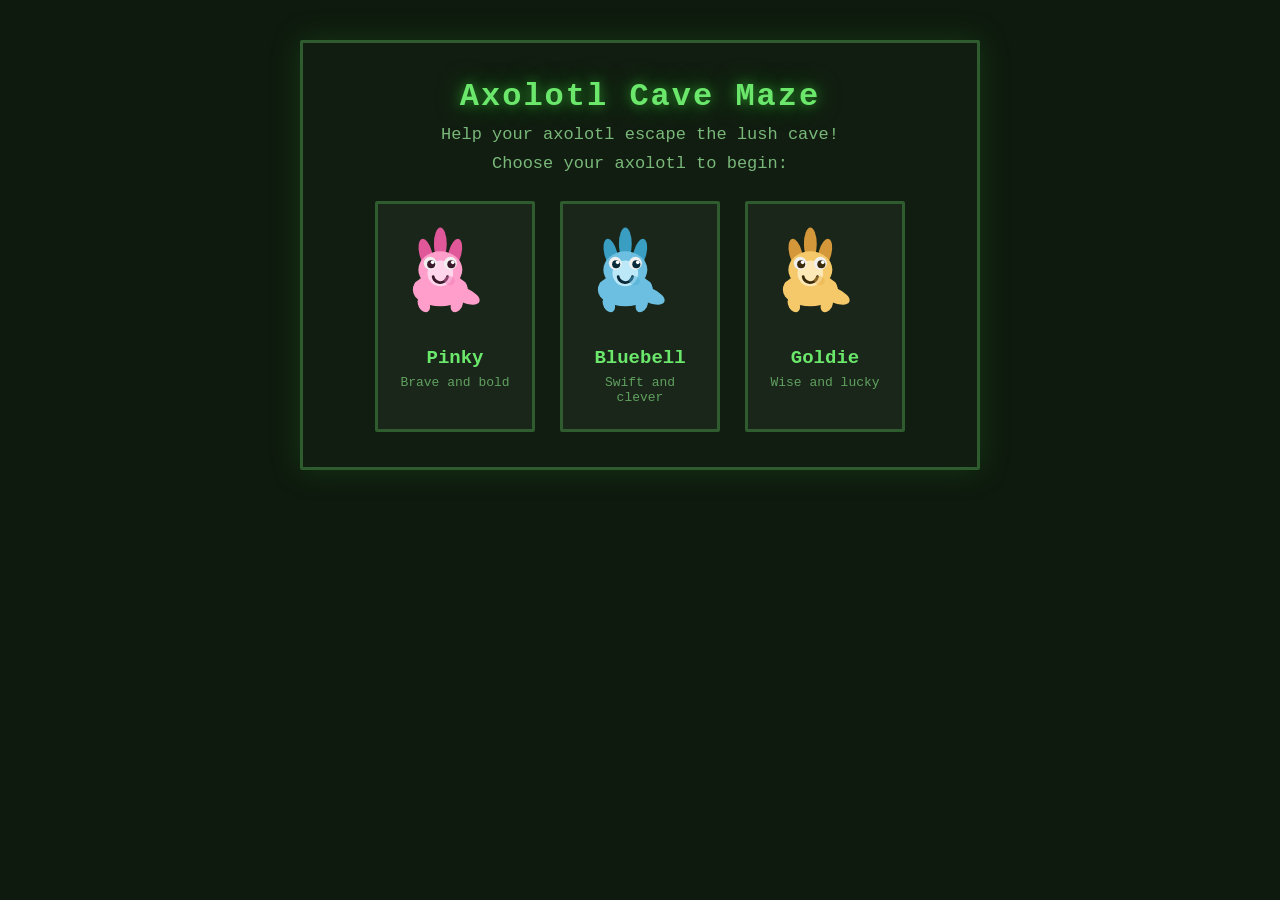
==== axolotl-maze/index.html @ 188d5bda "update" ====
<!DOCTYPE html>
<html lang="en">
<head>
    <!-- This file is the main page of the Axolotl Cave Maze game -->
    <meta charset="UTF-8">
    <meta name="viewport" content="width=device-width, initial-scale=1.0">
    <title>Axolotl Cave Maze</title>
    <link rel="stylesheet" href="style.css">
</head>
<body>

    <!-- ===================== -->
    <!-- SELECTION SCREEN      -->
    <!-- This shows first so   -->
    <!-- the player can pick   -->
    <!-- their axolotl         -->
    <!-- ===================== -->
    <div id="selection-screen">
        <h1>Axolotl Cave Maze</h1>
        <p class="subtitle">Help your axolotl escape the lush cave!</p>
        <p class="subtitle">Choose your axolotl to begin:</p>

        <div id="axolotl-choices">

            <!-- Choice 1: Pink axolotl -->
            <div class="axolotl-choice" onclick="selectAxolotl(0)">
                <canvas id="axolotl-preview-0" width="110" height="110"></canvas>
                <p class="axolotl-name">Pinky</p>
                <p class="axolotl-desc">Brave and bold</p>
            </div>

            <!-- Choice 2: Blue axolotl -->
            <div class="axolotl-choice" onclick="selectAxolotl(1)">
                <canvas id="axolotl-preview-1" width="110" height="110"></canvas>
                <p class="axolotl-name">Bluebell</p>
                <p class="axolotl-desc">Swift and clever</p>
            </div>

            <!-- Choice 3: Golden axolotl -->
            <div class="axolotl-choice" onclick="selectAxolotl(2)">
                <canvas id="axolotl-preview-2" width="110" height="110"></canvas>
                <p class="axolotl-name">Goldie</p>
                <p class="axolotl-desc">Wise and lucky</p>
            </div>

        </div>
    </div>


    <!-- ===================== -->
    <!-- GAME SCREEN           -->
    <!-- This shows when the   -->
    <!-- game is being played  -->
    <!-- ===================== -->
    <div id="game-screen">

        <!-- Top bar with title and buttons -->
        <div id="top-bar">
            <h1>Axolotl Cave Maze</h1>
            <div id="top-buttons">
                <button onclick="startNewGame()">New Maze</button>
                <button onclick="goToSelection()">Change Axolotl</button>
            </div>
        </div>

        <!-- The maze grid is placed here by game.js -->
        <div id="maze-container">
            <div id="maze-grid"></div>
        </div>

        <!-- Win message (hidden until player reaches the exit) -->
        <div id="win-message">
            You found the exit! Well done!
            <br>
            <button onclick="startNewGame()" style="margin-top: 15px;">Play Again</button>
        </div>

        <!-- Instructions for the player -->
        <div id="instructions">
            <p>Use the <strong>arrow keys</strong> to move your axolotl</p>
            <p>Find the <span class="exit-label">glowing blue exit</span> to win!</p>
        </div>

        <!-- On-screen arrow buttons (useful for touch screens) -->
        <div id="arrow-buttons">
            <div id="arrow-row-top">
                <button class="arrow-btn" onclick="movePlayer(-1, 0)">UP</button>
            </div>
            <div id="arrow-row-middle">
                <button class="arrow-btn" onclick="movePlayer(0, -1)">LEFT</button>
                <button class="arrow-btn" onclick="movePlayer(1, 0)">DOWN</button>
                <button class="arrow-btn" onclick="movePlayer(0, 1)">RIGHT</button>
            </div>
        </div>

    </div>


    <!-- Load the game code last so the page is ready first -->
    <script src="game.js"></script>

</body>
</html>
---- axolotl-maze/style.css ----
/* ===================================================
   AXOLOTL CAVE MAZE - style.css
   This file controls how everything LOOKS.
   Change colors and sizes here to customize the game!
   =================================================== */


/* ---------------------
   RESET AND BASE STYLES
   Makes sure all browsers show things the same way
   --------------------- */
* {
    box-sizing: border-box;
    margin: 0;
    padding: 0;
}

body {
    /* Dark cave background color */
    background-color: #0e1a0e;
    color: #d0e8d0;

    /* Blocky, pixel-like font */
    font-family: 'Courier New', Courier, monospace;
    text-align: center;
    padding: 20px;
    min-height: 100vh;
}


/* ---------------------
   TEXT STYLES
   --------------------- */
h1 {
    /* Glowing green title - like bioluminescent cave plants */
    color: #6be86b;
    font-size: 32px;
    letter-spacing: 2px;
    text-shadow: 0 0 12px #2a8a2a, 0 0 24px #1a6a1a;
    margin-bottom: 8px;
}

p {
    color: #90c890;
    font-size: 15px;
    margin: 6px 0;
}

.subtitle {
    color: #7ab87a;
    font-size: 17px;
    margin: 10px 0;
}

strong {
    color: #6be86b;
}

.exit-label {
    color: #3abcd4;
    text-shadow: 0 0 6px #1a8caa;
}


/* ======================= */
/* SELECTION SCREEN STYLES */
/* ======================= */

#selection-screen {
    /* This div is shown first when the page loads */
    display: block;
    max-width: 680px;
    margin: 20px auto;
    padding: 35px 30px;

    /* Dark cave stone background */
    background-color: #111d11;
    border: 3px solid #2e5c2e;

    /* Sharp corners like Minecraft blocks */
    border-radius: 2px;

    /* Soft green glow around the panel */
    box-shadow: 0 0 30px rgba(40, 120, 40, 0.3);
}

/* The row of three axolotl choices */
#axolotl-choices {
    display: flex;
    justify-content: center;
    gap: 25px;
    margin-top: 28px;
    flex-wrap: wrap;
}

/* Each individual axolotl card */
.axolotl-choice {
    cursor: pointer;
    padding: 18px 15px;
    background-color: #192619;
    border: 3px solid #2e5c2e;
    border-radius: 2px;
    width: 160px;

    /* Smooth color transition on hover */
    transition: background-color 0.1s, border-color 0.1s, transform 0.1s;
}

/* When the mouse hovers over a choice, it lights up */
.axolotl-choice:hover {
    background-color: #223a22;
    border-color: #6be86b;
    transform: translateY(-3px);
    box-shadow: 0 6px 20px rgba(40, 140, 40, 0.4);
}

.axolotl-name {
    margin-top: 10px;
    font-size: 19px;
    font-weight: bold;
    color: #6be86b;
}

.axolotl-desc {
    font-size: 13px;
    color: #60a060;
    margin-top: 4px;
}


/* ==================== */
/* GAME SCREEN STYLES   */
/* ==================== */

#game-screen {
    /* This is hidden until a player chooses their axolotl */
    display: none;
    max-width: 800px;
    margin: 0 auto;
}

/* Top bar with title and control buttons */
#top-bar {
    display: flex;
    align-items: center;
    justify-content: space-between;
    margin-bottom: 15px;
    padding: 10px 15px;
    background-color: #111d11;
    border: 2px solid #2e5c2e;
    border-radius: 2px;
}

#top-bar h1 {
    font-size: 22px;
    margin: 0;
}

#top-buttons {
    display: flex;
    gap: 10px;
}


/* ---------------------
   BUTTON STYLES
   --------------------- */
button {
    background-color: #1e4a1e;
    color: #6be86b;
    border: 2px solid #2e5c2e;
    padding: 8px 18px;
    font-family: 'Courier New', Courier, monospace;
    font-size: 14px;
    cursor: pointer;
    border-radius: 2px;
    letter-spacing: 1px;
    transition: background-color 0.1s, border-color 0.1s;
}

button:hover {
    background-color: #2a6a2a;
    border-color: #6be86b;
}

button:active {
    background-color: #1a4a1a;
}


/* ---------------------
   THE MAZE GRID
   This is the main game area - a 10x10 grid of squares
   Each square is 58px wide and tall
   --------------------- */
#maze-container {
    display: inline-block;
    border: 4px solid #2e5c2e;
    box-shadow: 0 0 25px rgba(40, 140, 40, 0.4),
                inset 0 0 10px rgba(0, 0, 0, 0.5);
    line-height: 0; /* Removes gap between cells */
}

#maze-grid {
    display: grid;

    /* 10 columns, each 58px wide */
    grid-template-columns: repeat(10, 58px);

    /* 10 rows, each 58px tall */
    grid-template-rows: repeat(10, 58px);

    /* No gaps between cells - flush like Minecraft blocks */
    gap: 0;
}

/* Every cell in the maze */
.cell {
    width: 58px;
    height: 58px;
    display: flex;
    align-items: center;
    justify-content: center;
    position: relative;
}


/* ---------------------
   CELL TYPES
   Change these to make the maze look different!
   --------------------- */

/* WALL cells - dark stone blocks you cannot walk through */
.wall {
    background-color: #252525;

    /* Adds a subtle grid texture to make it look like stone */
    background-image:
        linear-gradient(rgba(255,255,255,0.04) 1px, transparent 1px),
        linear-gradient(90deg, rgba(255,255,255,0.04) 1px, transparent 1px);
    background-size: 14px 14px;
    background-position: 2px 2px;

    /* 3D block edges, like Minecraft */
    box-shadow:
        inset 2px 2px 0 rgba(255,255,255,0.08),
        inset -2px -2px 0 rgba(0,0,0,0.4);

    border: 1px solid #181818;
}

/* PATH cells - mossy cave floor you can walk on */
.path {
    background-color: #2a4228;

    /* Subtle mossy spots */
    background-image:
        radial-gradient(circle at 25% 35%, rgba(80,130,60,0.25) 0%, transparent 55%),
        radial-gradient(circle at 75% 70%, rgba(50,90,40,0.20) 0%, transparent 55%);

    border: 1px solid #1e3020;
    box-shadow: inset 0 0 4px rgba(0,0,0,0.3);
}

/* START cell - where the axolotl begins */
.start {
    background-color: #2a5c18;
    background-image: radial-gradient(circle at 50% 50%, #3a8c22, #1e4a10);
    border: 1px solid #1a3c0c;
    box-shadow: inset 0 0 12px rgba(60,140,30,0.4);
}

/* END cell - the exit! It glows blue like a crystal cave pool */
.end {
    background-color: #0e3d5c;
    background-image: radial-gradient(circle at 50% 40%, #2a9cca, #083050);
    border: 1px solid #082840;

    /* Pulsing glow animation - this makes it look alive! */
    animation: crystal-pulse 1.8s ease-in-out infinite alternate;
}

/* The glowing animation for the exit cell */
@keyframes crystal-pulse {
    from {
        box-shadow: 0 0 8px rgba(42,156,202,0.5),
                    inset 0 0 8px rgba(42,156,202,0.2);
    }
    to {
        box-shadow: 0 0 22px rgba(42,156,202,0.9),
                    inset 0 0 16px rgba(42,156,202,0.5);
    }
}

/* EXIT LABEL - the word "EXIT" shown on the end cell */
.exit-text {
    color: #7adcf0;
    font-size: 10px;
    font-weight: bold;
    letter-spacing: 1px;
    text-shadow: 0 0 6px #2a9cca;
    position: absolute;
    bottom: 6px;
    left: 0;
    right: 0;
    text-align: center;
}

/* PLAYER cell - the cell where the axolotl currently is */
.player-cell {
    background-color: #2a4228;
    background-image:
        radial-gradient(circle at 25% 35%, rgba(80,130,60,0.25) 0%, transparent 55%);
    border: 1px solid #1e3020;
    padding: 2px;
}


/* ---------------------
   WIN MESSAGE
   Shown when the player reaches the exit
   --------------------- */
#win-message {
    display: none; /* Hidden until the player wins */
    margin: 16px auto;
    padding: 20px 30px;
    max-width: 580px;
    background-color: #112211;
    border: 3px solid #6be86b;
    color: #6be86b;
    font-size: 22px;
    letter-spacing: 1px;

    /* Flashing border animation */
    animation: win-flash 0.7s ease-in-out infinite alternate;
}

@keyframes win-flash {
    from { border-color: #6be86b; color: #6be86b; }
    to   { border-color: #3abcd4; color: #3abcd4; }
}


/* ---------------------
   INSTRUCTIONS PANEL
   --------------------- */
#instructions {
    margin: 14px auto;
    padding: 12px 20px;
    max-width: 580px;
    background-color: #111d11;
    border: 2px solid #2e5c2e;
    border-radius: 2px;
}

#instructions p {
    margin: 4px 0;
    font-size: 14px;
}


/* ---------------------
   ON-SCREEN ARROW BUTTONS
   For players using a touch screen or mouse
   --------------------- */
#arrow-buttons {
    margin: 14px auto;
    display: inline-block;
}

#arrow-row-top {
    text-align: center;
    margin-bottom: 6px;
}

#arrow-row-middle {
    display: flex;
    gap: 6px;
    justify-content: center;
}

.arrow-btn {
    width: 70px;
    height: 46px;
    font-size: 13px;
    font-weight: bold;
    letter-spacing: 1px;
}
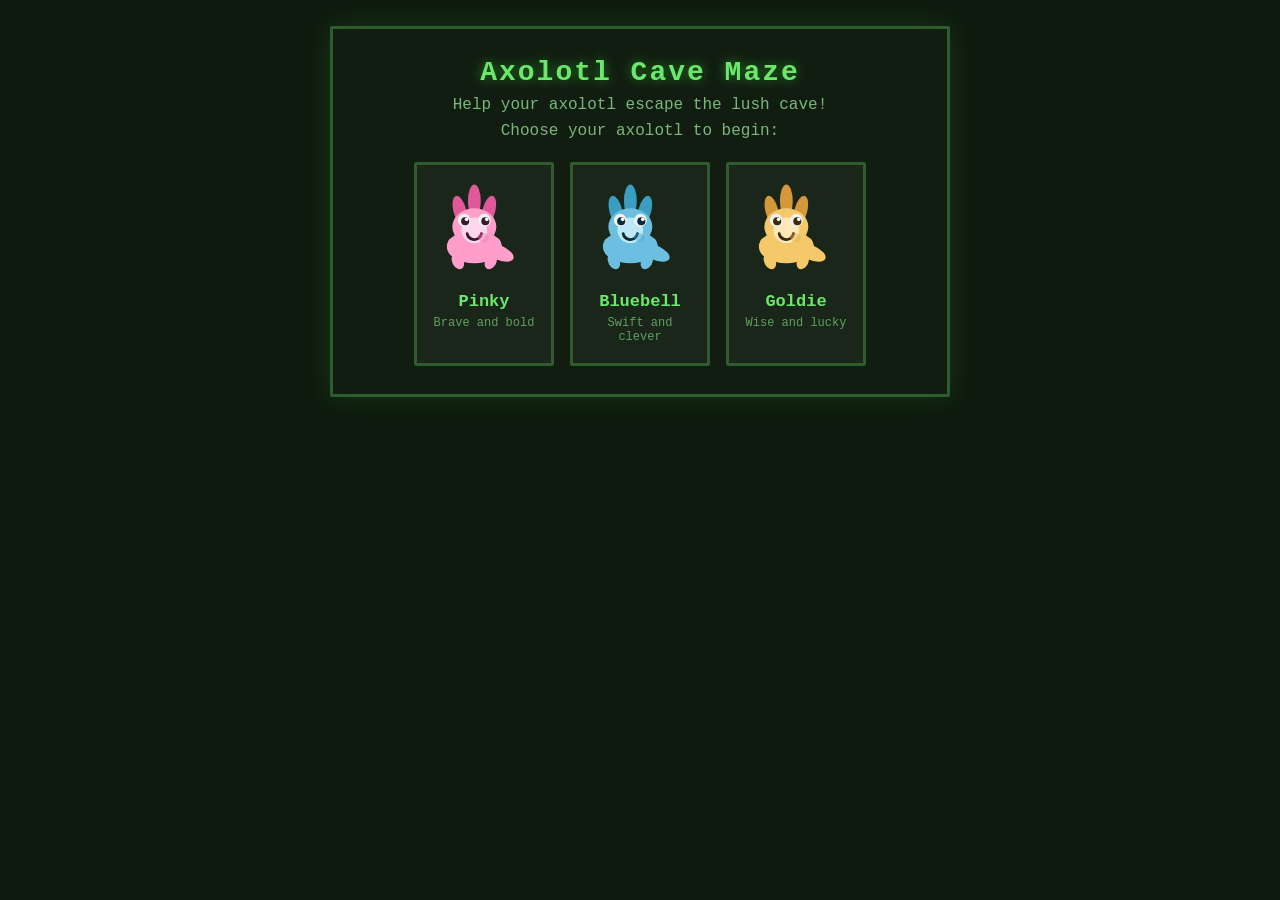
==== commit 1d4c3e60: "update" ====
--- a/axolotl-maze/index.html
+++ b/axolotl-maze/index.html
@@ -1,7 +1,6 @@
 <!DOCTYPE html>
 <html lang="en">
 <head>
-    <!-- This file is the main page of the Axolotl Cave Maze game -->
     <meta charset="UTF-8">
     <meta name="viewport" content="width=device-width, initial-scale=1.0">
     <title>Axolotl Cave Maze</title>
@@ -9,95 +8,215 @@
 </head>
 <body>
 
-    <!-- ===================== -->
-    <!-- SELECTION SCREEN      -->
-    <!-- This shows first so   -->
-    <!-- the player can pick   -->
-    <!-- their axolotl         -->
-    <!-- ===================== -->
+    <!-- ============================================================ -->
+    <!-- SCREEN 1: SELECTION SCREEN                                    -->
+    <!-- ============================================================ -->
     <div id="selection-screen">
         <h1>Axolotl Cave Maze</h1>
         <p class="subtitle">Help your axolotl escape the lush cave!</p>
         <p class="subtitle">Choose your axolotl to begin:</p>
 
         <div id="axolotl-choices">
-
-            <!-- Choice 1: Pink axolotl -->
             <div class="axolotl-choice" onclick="selectAxolotl(0)">
-                <canvas id="axolotl-preview-0" width="110" height="110"></canvas>
+                <canvas id="axolotl-preview-0" width="100" height="100"></canvas>
                 <p class="axolotl-name">Pinky</p>
                 <p class="axolotl-desc">Brave and bold</p>
             </div>
-
-            <!-- Choice 2: Blue axolotl -->
             <div class="axolotl-choice" onclick="selectAxolotl(1)">
-                <canvas id="axolotl-preview-1" width="110" height="110"></canvas>
+                <canvas id="axolotl-preview-1" width="100" height="100"></canvas>
                 <p class="axolotl-name">Bluebell</p>
                 <p class="axolotl-desc">Swift and clever</p>
             </div>
-
-            <!-- Choice 3: Golden axolotl -->
             <div class="axolotl-choice" onclick="selectAxolotl(2)">
-                <canvas id="axolotl-preview-2" width="110" height="110"></canvas>
+                <canvas id="axolotl-preview-2" width="100" height="100"></canvas>
                 <p class="axolotl-name">Goldie</p>
                 <p class="axolotl-desc">Wise and lucky</p>
             </div>
-
         </div>
     </div>
 
 
-    <!-- ===================== -->
-    <!-- GAME SCREEN           -->
-    <!-- This shows when the   -->
-    <!-- game is being played  -->
-    <!-- ===================== -->
-    <div id="game-screen">
-
-        <!-- Top bar with title and buttons -->
+    <!-- ============================================================ -->
+    <!-- SCREEN 2: GAME SCREEN                                        -->
+    <!--                                                              -->
+    <!-- Layout principle: controls are ALWAYS above the maze so     -->
+    <!-- they are visible without scrolling on any screen size.       -->
+    <!--                                                              -->
+    <!-- Each panel (game / win / viz) has its OWN copy of the maze  -->
+    <!-- grid so the layout doesn't shift when panels swap.           -->
+    <!-- ============================================================ -->
+    <div id="game-screen" style="display:none">
+
+        <!-- Compact top bar shown in every panel -->
         <div id="top-bar">
-            <h1>Axolotl Cave Maze</h1>
+            <span id="top-title">Axolotl Cave Maze</span>
             <div id="top-buttons">
-                <button onclick="startNewGame()">New Maze</button>
-                <button onclick="goToSelection()">Change Axolotl</button>
+                <button onclick="startNewGame()">New</button>
+                <button onclick="goToSelection()">Axolotl</button>
             </div>
         </div>
 
-        <!-- The maze grid is placed here by game.js -->
-        <div id="maze-container">
-            <div id="maze-grid"></div>
-        </div>
-
-        <!-- Win message (hidden until player reaches the exit) -->
-        <div id="win-message">
-            You found the exit! Well done!
-            <br>
-            <button onclick="startNewGame()" style="margin-top: 15px;">Play Again</button>
-        </div>
-
-        <!-- Instructions for the player -->
-        <div id="instructions">
-            <p>Use the <strong>arrow keys</strong> to move your axolotl</p>
-            <p>Find the <span class="exit-label">glowing blue exit</span> to win!</p>
-        </div>
-
-        <!-- On-screen arrow buttons (useful for touch screens) -->
-        <div id="arrow-buttons">
-            <div id="arrow-row-top">
-                <button class="arrow-btn" onclick="movePlayer(-1, 0)">UP</button>
-            </div>
-            <div id="arrow-row-middle">
-                <button class="arrow-btn" onclick="movePlayer(0, -1)">LEFT</button>
-                <button class="arrow-btn" onclick="movePlayer(1, 0)">DOWN</button>
-                <button class="arrow-btn" onclick="movePlayer(0, 1)">RIGHT</button>
-            </div>
-        </div>
-
-    </div>
-
-
-    <!-- Load the game code last so the page is ready first -->
+
+        <!-- ======================================================= -->
+        <!-- PANEL A: GAME PANEL — shown while the player is playing  -->
+        <!-- ======================================================= -->
+        <div id="game-panel">
+
+            <!-- CONTROLS ABOVE the maze -->
+            <div id="game-top-controls">
+                <p id="move-counter">Moves: 0</p>
+
+                <!-- D-pad: UP on top row, LEFT/DOWN/RIGHT on bottom row -->
+                <div id="arrow-dpad">
+                    <div class="dpad-row">
+                        <button class="arrow-btn" onclick="movePlayer(-1, 0)">UP</button>
+                    </div>
+                    <div class="dpad-row">
+                        <button class="arrow-btn" onclick="movePlayer(0, -1)">LEFT</button>
+                        <button class="arrow-btn" onclick="movePlayer(1, 0)">DOWN</button>
+                        <button class="arrow-btn" onclick="movePlayer(0, 1)">RIGHT</button>
+                    </div>
+                </div>
+
+                <p class="hint-text">Arrow keys also work</p>
+            </div>
+
+            <!-- MAZE -->
+            <div class="maze-wrapper">
+                <div id="maze-grid" class="maze-grid"></div>
+            </div>
+
+        </div><!-- end game-panel -->
+
+
+        <!-- ======================================================= -->
+        <!-- PANEL B: WIN PANEL — shown after the player wins         -->
+        <!-- ======================================================= -->
+        <div id="win-panel" style="display:none">
+
+            <!-- STATS ABOVE the maze -->
+            <div id="win-top">
+                <div id="win-header">You escaped the cave!</div>
+
+                <div id="win-stats">
+                    <div class="stat-box">
+                        <div class="stat-number" id="stat-player-moves">0</div>
+                        <div class="stat-label">Your moves</div>
+                    </div>
+                    <div class="stat-divider">vs</div>
+                    <div class="stat-box">
+                        <div class="stat-number" id="stat-optimal-moves">0</div>
+                        <div class="stat-label">Shortest path</div>
+                    </div>
+                </div>
+
+                <div id="win-rating"></div>
+            </div>
+
+            <!-- MAZE with gold optimal path overlay -->
+            <div class="maze-wrapper">
+                <div id="win-maze-grid" class="maze-grid"></div>
+            </div>
+
+            <!-- LEGEND + BUTTONS below the maze -->
+            <div id="win-bottom">
+                <div id="win-legend">
+                    <span class="legend-dot legend-dot-optimal"></span>
+                    <span class="legend-text">Gold path = shortest route a computer would take</span>
+                </div>
+                <div id="win-buttons">
+                    <button onclick="startNewGame()">Play Again</button>
+                    <button id="watch-algo-btn" onclick="showVizPanel()">Watch Computer Solve It</button>
+                </div>
+            </div>
+
+        </div><!-- end win-panel -->
+
+
+        <!-- ======================================================= -->
+        <!-- PANEL C: VIZ PANEL — shown during algorithm demo         -->
+        <!-- ======================================================= -->
+        <div id="viz-panel" style="display:none">
+
+            <!-- ALL CONTROLS ABOVE the maze -->
+            <div id="viz-top-controls">
+
+                <!-- Algorithm selection tabs -->
+                <div id="algo-tabs">
+                    <button class="algo-tab" id="tab-bfs"   onclick="startViz('bfs')">BFS</button>
+                    <button class="algo-tab" id="tab-dfs"   onclick="startViz('dfs')">DFS</button>
+                    <button class="algo-tab" id="tab-astar" onclick="startViz('astar')">A*</button>
+                </div>
+
+                <!-- Step counter and explored count -->
+                <div id="viz-stats-bar">
+                    <span id="viz-step-count">Step: --</span>
+                    <span id="viz-explored-count">Explored: 0 cells</span>
+                </div>
+
+                <!-- Playback buttons + speed slider -->
+                <div id="viz-controls">
+                    <button id="viz-prev-btn" onclick="vizStepBack()"    disabled>Prev</button>
+                    <button id="viz-play-btn" onclick="vizTogglePlay()"  disabled>Play</button>
+                    <button id="viz-next-btn" onclick="vizStepForward()" disabled>Next</button>
+                    <div id="speed-wrapper">
+                        <label for="viz-speed">Speed:</label>
+                        <input type="range" id="viz-speed" min="1" max="10" value="5">
+                    </div>
+                </div>
+
+            </div><!-- end viz-top-controls -->
+
+            <!-- MAZE with algorithm visualization overlay -->
+            <div class="maze-wrapper">
+                <div id="viz-maze-grid" class="maze-grid"></div>
+            </div>
+
+            <!-- ALGORITHM INFO + EXPLANATION below the maze -->
+            <div id="viz-bottom-info">
+
+                <!-- Algorithm name and description -->
+                <div id="algo-info-box">
+                    <div id="algo-name">Choose an algorithm above to begin!</div>
+                    <div id="algo-description">Each algorithm searches the maze in a different way.</div>
+                </div>
+
+                <!-- Current step explanation -->
+                <div id="viz-message">Click a tab above to pick an algorithm and start the demo.</div>
+
+                <!-- Color legend -->
+                <div id="viz-legend">
+                    <div class="legend-item">
+                        <span class="legend-dot" style="background:#e8f060; box-shadow:0 0 5px #c8d020;"></span>
+                        <span>Frontier</span>
+                    </div>
+                    <div class="legend-item">
+                        <span class="legend-dot" style="background:#ffffff; box-shadow:0 0 6px #fff;"></span>
+                        <span>Current</span>
+                    </div>
+                    <div class="legend-item">
+                        <span class="legend-dot" style="background:#2a7a80;"></span>
+                        <span>Explored</span>
+                    </div>
+                    <div class="legend-item">
+                        <span class="legend-dot" style="background:#f0b800; box-shadow:0 0 5px #c09000;"></span>
+                        <span>Path found</span>
+                    </div>
+                </div>
+
+                <div id="viz-bottom-buttons">
+                    <button onclick="backToWinPanel()">Back to Results</button>
+                    <button onclick="startViz(vizAlgorithm)" id="viz-restart-btn" disabled>Restart</button>
+                </div>
+
+            </div><!-- end viz-bottom-info -->
+
+        </div><!-- end viz-panel -->
+
+    </div><!-- end game-screen -->
+
     <script src="game.js"></script>
+    <script src="visualizer.js"></script>
 
 </body>
 </html>
--- a/axolotl-maze/style.css
+++ b/axolotl-maze/style.css
@@ -1,13 +1,30 @@
 /* ===================================================
    AXOLOTL CAVE MAZE - style.css
    This file controls how everything LOOKS.
-   Change colors and sizes here to customize the game!
    =================================================== */
 
 
 /* ---------------------
-   RESET AND BASE STYLES
-   Makes sure all browsers show things the same way
+   CSS CUSTOM PROPERTIES
+   Change --cell to resize the whole maze at once!
+   Desktop: 56px per cell  →  560px total grid
+   Mobile:  34px per cell  →  340px total grid
+   --------------------- */
+:root {
+    --cell: 56px;   /* size of each maze square */
+    --btn:  56px;   /* size of arrow D-pad buttons */
+}
+
+@media (max-width: 600px) {
+    :root {
+        --cell: 34px;
+        --btn:  52px;
+    }
+}
+
+
+/* ---------------------
+   RESET + BASE
    --------------------- */
 * {
     box-sizing: border-box;
@@ -16,45 +33,39 @@
 }
 
 body {
-    /* Dark cave background color */
     background-color: #0e1a0e;
     color: #d0e8d0;
-
-    /* Blocky, pixel-like font */
     font-family: 'Courier New', Courier, monospace;
     text-align: center;
-    padding: 20px;
+    padding: 10px;
     min-height: 100vh;
 }
 
-
-/* ---------------------
-   TEXT STYLES
-   --------------------- */
 h1 {
-    /* Glowing green title - like bioluminescent cave plants */
-    color: #6be86b;
-    font-size: 32px;
+    color: #6be86b;
+    font-size: 28px;
     letter-spacing: 2px;
-    text-shadow: 0 0 12px #2a8a2a, 0 0 24px #1a6a1a;
-    margin-bottom: 8px;
+    text-shadow: 0 0 12px #2a8a2a;
+    margin-bottom: 6px;
+}
+
+@media (max-width: 600px) {
+    h1 { font-size: 20px; }
 }
 
 p {
     color: #90c890;
-    font-size: 15px;
-    margin: 6px 0;
+    font-size: 14px;
+    margin: 5px 0;
 }
 
 .subtitle {
     color: #7ab87a;
-    font-size: 17px;
-    margin: 10px 0;
-}
-
-strong {
-    color: #6be86b;
-}
+    font-size: 16px;
+    margin: 8px 0;
+}
+
+strong { color: #6be86b; }
 
 .exit-label {
     color: #3abcd4;
@@ -63,326 +74,640 @@
 
 
 /* ======================= */
-/* SELECTION SCREEN STYLES */
+/* SELECTION SCREEN        */
 /* ======================= */
 
 #selection-screen {
-    /* This div is shown first when the page loads */
     display: block;
-    max-width: 680px;
-    margin: 20px auto;
-    padding: 35px 30px;
-
-    /* Dark cave stone background */
+    max-width: 620px;
+    margin: 16px auto;
+    padding: 28px 20px;
     background-color: #111d11;
     border: 3px solid #2e5c2e;
-
-    /* Sharp corners like Minecraft blocks */
-    border-radius: 2px;
-
-    /* Soft green glow around the panel */
-    box-shadow: 0 0 30px rgba(40, 120, 40, 0.3);
-}
-
-/* The row of three axolotl choices */
+    border-radius: 2px;
+    box-shadow: 0 0 28px rgba(40,120,40,0.3);
+}
+
 #axolotl-choices {
     display: flex;
     justify-content: center;
-    gap: 25px;
-    margin-top: 28px;
+    gap: 16px;
+    margin-top: 22px;
     flex-wrap: wrap;
 }
 
-/* Each individual axolotl card */
 .axolotl-choice {
     cursor: pointer;
-    padding: 18px 15px;
+    padding: 14px 12px;
     background-color: #192619;
     border: 3px solid #2e5c2e;
     border-radius: 2px;
-    width: 160px;
-
-    /* Smooth color transition on hover */
+    width: 140px;
     transition: background-color 0.1s, border-color 0.1s, transform 0.1s;
 }
 
-/* When the mouse hovers over a choice, it lights up */
 .axolotl-choice:hover {
     background-color: #223a22;
     border-color: #6be86b;
     transform: translateY(-3px);
-    box-shadow: 0 6px 20px rgba(40, 140, 40, 0.4);
+    box-shadow: 0 6px 18px rgba(40,140,40,0.4);
 }
 
 .axolotl-name {
-    margin-top: 10px;
-    font-size: 19px;
+    margin-top: 8px;
+    font-size: 17px;
     font-weight: bold;
     color: #6be86b;
 }
 
 .axolotl-desc {
-    font-size: 13px;
+    font-size: 12px;
     color: #60a060;
-    margin-top: 4px;
+    margin-top: 3px;
 }
 
 
 /* ==================== */
-/* GAME SCREEN STYLES   */
+/* GAME SCREEN WRAPPER  */
 /* ==================== */
 
 #game-screen {
-    /* This is hidden until a player chooses their axolotl */
     display: none;
-    max-width: 800px;
+    max-width: 680px;
     margin: 0 auto;
 }
 
-/* Top bar with title and control buttons */
+
+/* ---------------------
+   TOP BAR
+   Compact header shown in every panel
+   --------------------- */
 #top-bar {
     display: flex;
     align-items: center;
     justify-content: space-between;
-    margin-bottom: 15px;
-    padding: 10px 15px;
+    padding: 8px 12px;
     background-color: #111d11;
     border: 2px solid #2e5c2e;
     border-radius: 2px;
-}
-
-#top-bar h1 {
-    font-size: 22px;
-    margin: 0;
+    margin-bottom: 10px;
+}
+
+#top-title {
+    color: #6be86b;
+    font-size: 15px;
+    font-weight: bold;
+    letter-spacing: 1px;
+    text-shadow: 0 0 8px #2a8a2a;
+    white-space: nowrap;
 }
 
 #top-buttons {
     display: flex;
-    gap: 10px;
+    gap: 8px;
+    flex-shrink: 0;
 }
 
 
 /* ---------------------
-   BUTTON STYLES
+   SHARED BUTTON STYLE
    --------------------- */
 button {
     background-color: #1e4a1e;
     color: #6be86b;
     border: 2px solid #2e5c2e;
-    padding: 8px 18px;
+    padding: 7px 14px;
     font-family: 'Courier New', Courier, monospace;
-    font-size: 14px;
+    font-size: 13px;
     cursor: pointer;
     border-radius: 2px;
     letter-spacing: 1px;
     transition: background-color 0.1s, border-color 0.1s;
-}
-
-button:hover {
+    /* Minimum touch target size */
+    min-height: 40px;
+}
+
+button:hover:not(:disabled) {
     background-color: #2a6a2a;
     border-color: #6be86b;
 }
 
-button:active {
-    background-color: #1a4a1a;
+button:active:not(:disabled) { background-color: #1a4a1a; }
+
+button:disabled {
+    opacity: 0.35;
+    cursor: default;
 }
 
 
 /* ---------------------
    THE MAZE GRID
-   This is the main game area - a 10x10 grid of squares
-   Each square is 58px wide and tall
+   All three grids (#maze-grid, #win-maze-grid, #viz-maze-grid)
+   share this class so they all get the same look and size.
    --------------------- */
-#maze-container {
-    display: inline-block;
-    border: 4px solid #2e5c2e;
-    box-shadow: 0 0 25px rgba(40, 140, 40, 0.4),
-                inset 0 0 10px rgba(0, 0, 0, 0.5);
-    line-height: 0; /* Removes gap between cells */
-}
-
-#maze-grid {
+.maze-wrapper {
+    display: flex;
+    justify-content: center;
+    margin: 8px 0;
+}
+
+.maze-grid {
     display: grid;
-
-    /* 10 columns, each 58px wide */
-    grid-template-columns: repeat(10, 58px);
-
-    /* 10 rows, each 58px tall */
-    grid-template-rows: repeat(10, 58px);
-
-    /* No gaps between cells - flush like Minecraft blocks */
+    /* Use the CSS variable --cell for responsive sizing */
+    grid-template-columns: repeat(10, var(--cell));
+    grid-template-rows:    repeat(10, var(--cell));
     gap: 0;
+    border: 3px solid #2e5c2e;
+    box-shadow: 0 0 20px rgba(40,140,40,0.4),
+                inset 0 0 8px rgba(0,0,0,0.5);
+    line-height: 0;
 }
 
 /* Every cell in the maze */
 .cell {
-    width: 58px;
-    height: 58px;
+    width: var(--cell);
+    height: var(--cell);
     display: flex;
     align-items: center;
     justify-content: center;
     position: relative;
-}
-
-
-/* ---------------------
-   CELL TYPES
-   Change these to make the maze look different!
-   --------------------- */
-
-/* WALL cells - dark stone blocks you cannot walk through */
+    transition: background-color 0.12s;
+}
+
+
+/* --------------------------------- */
+/* CELL TYPES                         */
+/* --------------------------------- */
+
 .wall {
     background-color: #252525;
-
-    /* Adds a subtle grid texture to make it look like stone */
     background-image:
         linear-gradient(rgba(255,255,255,0.04) 1px, transparent 1px),
         linear-gradient(90deg, rgba(255,255,255,0.04) 1px, transparent 1px);
-    background-size: 14px 14px;
+    background-size: 12px 12px;
     background-position: 2px 2px;
-
-    /* 3D block edges, like Minecraft */
-    box-shadow:
-        inset 2px 2px 0 rgba(255,255,255,0.08),
-        inset -2px -2px 0 rgba(0,0,0,0.4);
-
+    box-shadow: inset 2px 2px 0 rgba(255,255,255,0.07),
+                inset -2px -2px 0 rgba(0,0,0,0.35);
     border: 1px solid #181818;
 }
 
-/* PATH cells - mossy cave floor you can walk on */
 .path {
     background-color: #2a4228;
-
-    /* Subtle mossy spots */
     background-image:
-        radial-gradient(circle at 25% 35%, rgba(80,130,60,0.25) 0%, transparent 55%),
-        radial-gradient(circle at 75% 70%, rgba(50,90,40,0.20) 0%, transparent 55%);
-
+        radial-gradient(circle at 25% 35%, rgba(80,130,60,0.22) 0%, transparent 55%),
+        radial-gradient(circle at 75% 70%, rgba(50,90,40,0.18) 0%, transparent 55%);
     border: 1px solid #1e3020;
-    box-shadow: inset 0 0 4px rgba(0,0,0,0.3);
-}
-
-/* START cell - where the axolotl begins */
+    box-shadow: inset 0 0 3px rgba(0,0,0,0.3);
+}
+
 .start {
     background-color: #2a5c18;
     background-image: radial-gradient(circle at 50% 50%, #3a8c22, #1e4a10);
     border: 1px solid #1a3c0c;
-    box-shadow: inset 0 0 12px rgba(60,140,30,0.4);
-}
-
-/* END cell - the exit! It glows blue like a crystal cave pool */
+    box-shadow: inset 0 0 10px rgba(60,140,30,0.4);
+}
+
 .end {
     background-color: #0e3d5c;
     background-image: radial-gradient(circle at 50% 40%, #2a9cca, #083050);
     border: 1px solid #082840;
-
-    /* Pulsing glow animation - this makes it look alive! */
     animation: crystal-pulse 1.8s ease-in-out infinite alternate;
 }
 
-/* The glowing animation for the exit cell */
 @keyframes crystal-pulse {
-    from {
-        box-shadow: 0 0 8px rgba(42,156,202,0.5),
-                    inset 0 0 8px rgba(42,156,202,0.2);
-    }
-    to {
-        box-shadow: 0 0 22px rgba(42,156,202,0.9),
-                    inset 0 0 16px rgba(42,156,202,0.5);
-    }
-}
-
-/* EXIT LABEL - the word "EXIT" shown on the end cell */
+    from { box-shadow: 0 0 6px rgba(42,156,202,0.5), inset 0 0 6px rgba(42,156,202,0.2); }
+    to   { box-shadow: 0 0 18px rgba(42,156,202,0.9), inset 0 0 14px rgba(42,156,202,0.5); }
+}
+
 .exit-text {
     color: #7adcf0;
-    font-size: 10px;
+    font-size: 9px;
     font-weight: bold;
     letter-spacing: 1px;
-    text-shadow: 0 0 6px #2a9cca;
+    text-shadow: 0 0 5px #2a9cca;
     position: absolute;
-    bottom: 6px;
-    left: 0;
-    right: 0;
+    bottom: 4px;
+    left: 0; right: 0;
     text-align: center;
-}
-
-/* PLAYER cell - the cell where the axolotl currently is */
+    pointer-events: none;
+}
+
+/* Shrink exit label on small cells */
+@media (max-width: 600px) {
+    .exit-text { font-size: 7px; bottom: 2px; }
+}
+
 .player-cell {
     background-color: #2a4228;
-    background-image:
-        radial-gradient(circle at 25% 35%, rgba(80,130,60,0.25) 0%, transparent 55%);
+    background-image: radial-gradient(circle at 25% 35%, rgba(80,130,60,0.22) 0%, transparent 55%);
     border: 1px solid #1e3020;
     padding: 2px;
 }
 
 
-/* ---------------------
-   WIN MESSAGE
-   Shown when the player reaches the exit
-   --------------------- */
-#win-message {
-    display: none; /* Hidden until the player wins */
-    margin: 16px auto;
-    padding: 20px 30px;
-    max-width: 580px;
-    background-color: #112211;
-    border: 3px solid #6be86b;
-    color: #6be86b;
-    font-size: 22px;
+/* --------------------------------- */
+/* WIN SCREEN PATH OVERLAY            */
+/* Gold highlight on optimal path     */
+/* --------------------------------- */
+.cell[data-overlay="optimal"] {
+    background-color: #5a4000 !important;
+    background-image: radial-gradient(circle at 50% 50%, #c8960a, #7a5800) !important;
+    border-color: #a07800 !important;
+    box-shadow: 0 0 8px rgba(200,150,10,0.6),
+                inset 0 0 6px rgba(200,150,10,0.3) !important;
+}
+
+
+/* --------------------------------- */
+/* ALGORITHM VIZ OVERLAYS             */
+/* --------------------------------- */
+
+.cell[data-viz="frontier"] {
+    background-color: #4a4a00 !important;
+    background-image: none !important;
+    border-color: #c8d020 !important;
+    animation: frontier-glow 0.9s ease-in-out infinite alternate !important;
+}
+
+@keyframes frontier-glow {
+    from { box-shadow: 0 0 6px rgba(200,208,32,0.5), inset 0 0 4px rgba(200,208,32,0.2); }
+    to   { box-shadow: 0 0 16px rgba(200,208,32,0.9), inset 0 0 8px rgba(200,208,32,0.4); }
+}
+
+.cell[data-viz="current"] {
+    background-color: #606060 !important;
+    background-image: none !important;
+    border-color: #ffffff !important;
+    animation: current-pulse 0.4s ease-in-out infinite alternate !important;
+    z-index: 2;
+}
+
+@keyframes current-pulse {
+    from { box-shadow: 0 0 12px rgba(255,255,255,0.6), inset 0 0 5px rgba(255,255,255,0.3); }
+    to   { box-shadow: 0 0 24px rgba(255,255,255,1.0), inset 0 0 12px rgba(255,255,255,0.7); }
+}
+
+.cell[data-viz="visited"] {
+    background-color: #0e3535 !important;
+    background-image: none !important;
+    border-color: #1a5050 !important;
+    box-shadow: none !important;
+    animation: none !important;
+}
+
+.cell[data-viz="path"] {
+    background-color: #5a4000 !important;
+    background-image: radial-gradient(circle at 50% 50%, #c8960a, #7a5800) !important;
+    border-color: #a07800 !important;
+    animation: path-pulse 1.2s ease-in-out infinite alternate !important;
+}
+
+@keyframes path-pulse {
+    from { box-shadow: 0 0 6px rgba(200,150,10,0.5), inset 0 0 5px rgba(200,150,10,0.2); }
+    to   { box-shadow: 0 0 16px rgba(200,150,10,0.9), inset 0 0 10px rgba(200,150,10,0.5); }
+}
+
+
+/* ==================== */
+/* GAME PANEL           */
+/* ==================== */
+
+#game-panel { }
+
+/* Controls above the maze */
+#game-top-controls {
+    margin-bottom: 6px;
+    padding: 8px;
+    background-color: #0d180d;
+    border: 2px solid #1e3c1e;
+    border-radius: 2px;
+}
+
+#move-counter {
+    color: #6be86b;
+    font-size: 15px;
+    font-weight: bold;
+    margin-bottom: 8px;
+}
+
+/* D-pad layout: one row for UP, one row for LEFT/DOWN/RIGHT */
+#arrow-dpad {
+    display: inline-block;
+    margin: 0 auto;
+}
+
+.dpad-row {
+    display: flex;
+    justify-content: center;
+    gap: 5px;
+    margin-bottom: 5px;
+}
+
+.dpad-row:last-child { margin-bottom: 0; }
+
+.arrow-btn {
+    width:  var(--btn);
+    height: 44px;
+    font-size: 12px;
+    font-weight: bold;
     letter-spacing: 1px;
-
-    /* Flashing border animation */
-    animation: win-flash 0.7s ease-in-out infinite alternate;
-}
-
-@keyframes win-flash {
-    from { border-color: #6be86b; color: #6be86b; }
-    to   { border-color: #3abcd4; color: #3abcd4; }
-}
-
-
-/* ---------------------
-   INSTRUCTIONS PANEL
-   --------------------- */
-#instructions {
-    margin: 14px auto;
-    padding: 12px 20px;
-    max-width: 580px;
+    /* Ensure comfortable touch target */
+    min-height: 44px;
+}
+
+/* Bigger touch buttons on mobile */
+@media (max-width: 600px) {
+    .arrow-btn {
+        height: 48px;
+        min-height: 48px;
+        font-size: 11px;
+        padding: 0;
+    }
+}
+
+.hint-text {
+    font-size: 11px;
+    color: #3a6a3a;
+    margin-top: 6px;
+}
+
+
+/* ==================== */
+/* WIN PANEL            */
+/* ==================== */
+
+/* Stats above the maze */
+#win-top {
+    padding: 10px 8px;
+    background-color: #0d180d;
+    border: 2px solid #1e3c1e;
+    border-radius: 2px;
+    margin-bottom: 6px;
+}
+
+#win-header {
+    font-size: 20px;
+    color: #6be86b;
+    letter-spacing: 1px;
+    margin-bottom: 10px;
+    text-shadow: 0 0 10px #2a8a2a;
+    animation: win-glow 0.8s ease-in-out infinite alternate;
+}
+
+@keyframes win-glow {
+    from { color: #6be86b; }
+    to   { color: #3abcd4; }
+}
+
+#win-stats {
+    display: flex;
+    align-items: center;
+    justify-content: center;
+    gap: 14px;
+    margin-bottom: 8px;
+}
+
+.stat-box {
     background-color: #111d11;
     border: 2px solid #2e5c2e;
     border-radius: 2px;
-}
-
-#instructions p {
-    margin: 4px 0;
+    padding: 10px 20px;
+    min-width: 110px;
+}
+
+@media (max-width: 600px) {
+    .stat-box { padding: 8px 14px; min-width: 90px; }
+}
+
+.stat-number {
+    font-size: 32px;
+    font-weight: bold;
+    color: #6be86b;
+    line-height: 1;
+}
+
+@media (max-width: 600px) {
+    .stat-number { font-size: 26px; }
+}
+
+.stat-label {
+    font-size: 11px;
+    color: #60a060;
+    margin-top: 4px;
+    letter-spacing: 1px;
+}
+
+.stat-divider {
+    font-size: 18px;
+    color: #3a6a3a;
+    font-weight: bold;
+}
+
+#win-rating {
+    font-size: 13px;
+    color: #a0d8a0;
+    padding: 6px 12px;
+    background-color: #0a140a;
+    border: 1px solid #1e3c1e;
+    display: inline-block;
+    max-width: 100%;
+}
+
+/* Legend + buttons below the maze */
+#win-bottom {
+    margin-top: 6px;
+    padding: 8px;
+    background-color: #0d180d;
+    border: 2px solid #1e3c1e;
+    border-radius: 2px;
+}
+
+#win-legend {
+    display: flex;
+    align-items: center;
+    justify-content: center;
+    gap: 7px;
+    margin-bottom: 10px;
+    font-size: 12px;
+    color: #80b880;
+}
+
+#win-buttons {
+    display: flex;
+    justify-content: center;
+    gap: 10px;
+    flex-wrap: wrap;
+}
+
+#watch-algo-btn {
+    background-color: #1a3a5a;
+    color: #70c8e8;
+    border-color: #2a5a8a;
+}
+
+#watch-algo-btn:hover {
+    background-color: #224a7a;
+    border-color: #70c8e8;
+}
+
+
+/* ==================== */
+/* VIZ PANEL            */
+/* ==================== */
+
+/* Controls above the maze */
+#viz-top-controls {
+    padding: 8px;
+    background-color: #0d180d;
+    border: 2px solid #1e3c1e;
+    border-radius: 2px;
+    margin-bottom: 6px;
+}
+
+/* Algorithm tabs */
+#algo-tabs {
+    display: flex;
+    justify-content: center;
+    gap: 8px;
+    margin-bottom: 8px;
+}
+
+.algo-tab {
+    padding: 8px 0;
+    font-size: 15px;
+    font-weight: bold;
+    letter-spacing: 2px;
+    background-color: #1a2a1a;
+    border: 2px solid #2e5c2e;
+    color: #70a870;
+    flex: 1;
+    max-width: 120px;
+    min-height: 44px;
+}
+
+.algo-tab.active {
+    background-color: #1a4a1a;
+    border-color: #6be86b;
+    color: #6be86b;
+    box-shadow: 0 0 8px rgba(107,232,107,0.4);
+}
+
+/* Step counter row */
+#viz-stats-bar {
+    display: flex;
+    justify-content: center;
+    gap: 20px;
+    font-size: 13px;
+    color: #90c890;
+    margin-bottom: 7px;
+}
+
+#viz-step-count {
+    font-weight: bold;
+    color: #6be86b;
+}
+
+/* Playback controls row */
+#viz-controls {
+    display: flex;
+    align-items: center;
+    justify-content: center;
+    gap: 8px;
+    flex-wrap: wrap;
+}
+
+#speed-wrapper {
+    display: flex;
+    align-items: center;
+    gap: 6px;
+    font-size: 12px;
+    color: #70a870;
+}
+
+#viz-speed {
+    width: 80px;
+    accent-color: #6be86b;
+    cursor: pointer;
+}
+
+/* Info section below the maze */
+#viz-bottom-info {
+    margin-top: 6px;
+    padding: 8px;
+    background-color: #0d180d;
+    border: 2px solid #1e3c1e;
+    border-radius: 2px;
+}
+
+#algo-info-box {
+    margin-bottom: 8px;
+    text-align: left;
+}
+
+#algo-name {
     font-size: 14px;
-}
-
-
-/* ---------------------
-   ON-SCREEN ARROW BUTTONS
-   For players using a touch screen or mouse
-   --------------------- */
-#arrow-buttons {
-    margin: 14px auto;
+    font-weight: bold;
+    color: #6be86b;
+    margin-bottom: 4px;
+}
+
+#algo-description {
+    font-size: 12px;
+    color: #80b080;
+    line-height: 1.5;
+}
+
+#viz-message {
+    background-color: #0a1a0a;
+    border: 1px solid #1e3c1e;
+    border-radius: 2px;
+    padding: 8px 12px;
+    margin-bottom: 8px;
+    text-align: left;
+    font-size: 12px;
+    color: #a0d0a0;
+    line-height: 1.6;
+    min-height: 56px;
+    white-space: pre-line;
+}
+
+#viz-legend {
+    display: flex;
+    justify-content: center;
+    gap: 14px;
+    flex-wrap: wrap;
+    margin-bottom: 8px;
+}
+
+.legend-item {
+    display: flex;
+    align-items: center;
+    gap: 5px;
+    font-size: 11px;
+    color: #80a880;
+}
+
+.legend-dot {
     display: inline-block;
-}
-
-#arrow-row-top {
-    text-align: center;
-    margin-bottom: 6px;
-}
-
-#arrow-row-middle {
-    display: flex;
-    gap: 6px;
-    justify-content: center;
-}
-
-.arrow-btn {
-    width: 70px;
-    height: 46px;
-    font-size: 13px;
-    font-weight: bold;
-    letter-spacing: 1px;
-}
+    width: 12px;
+    height: 12px;
+    border-radius: 2px;
+    flex-shrink: 0;
+}
+
+.legend-dot-optimal {
+    background-color: #c8960a;
+    box-shadow: 0 0 4px rgba(200,150,10,0.6);
+}
+
+.legend-text {
+    font-size: 12px;
+    color: #90b890;
+}
+
+#viz-bottom-buttons {
+    display: flex;
+    justify-content: center;
+    gap: 10px;
+    flex-wrap: wrap;
+}
